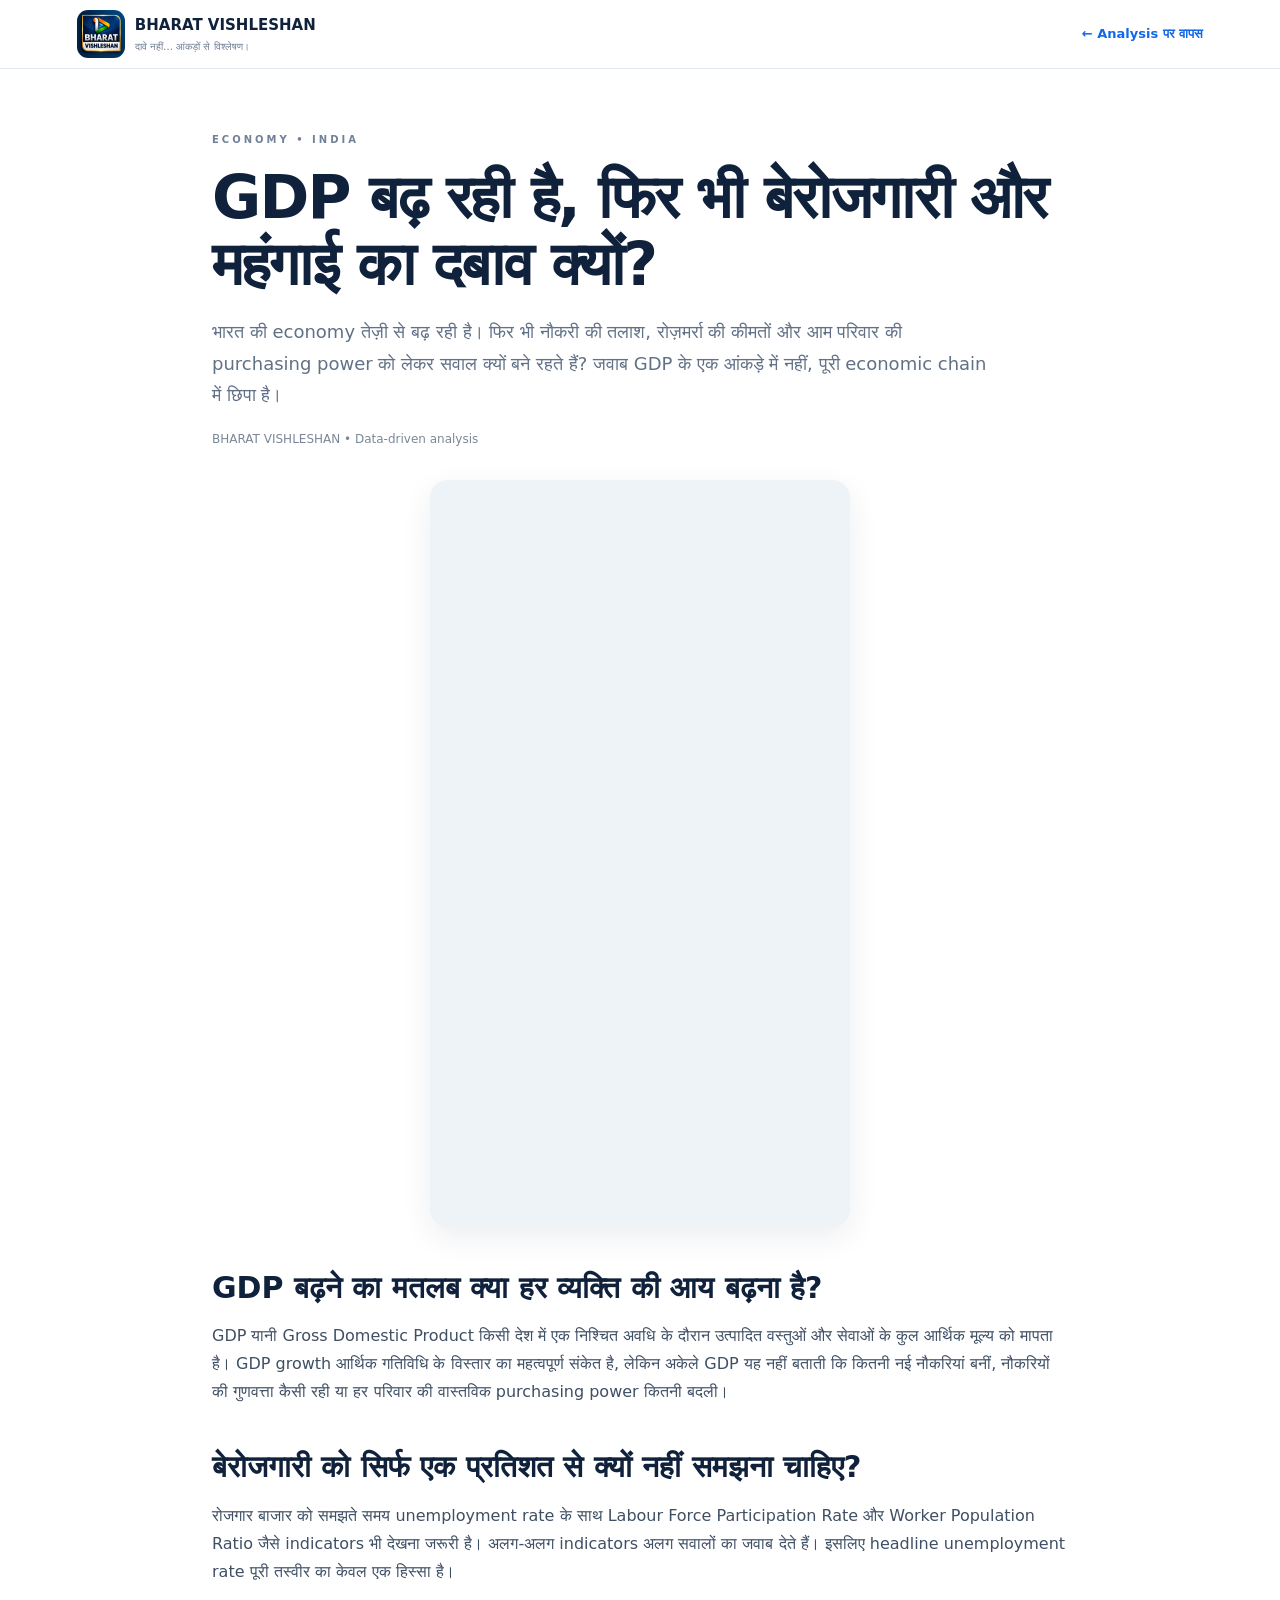
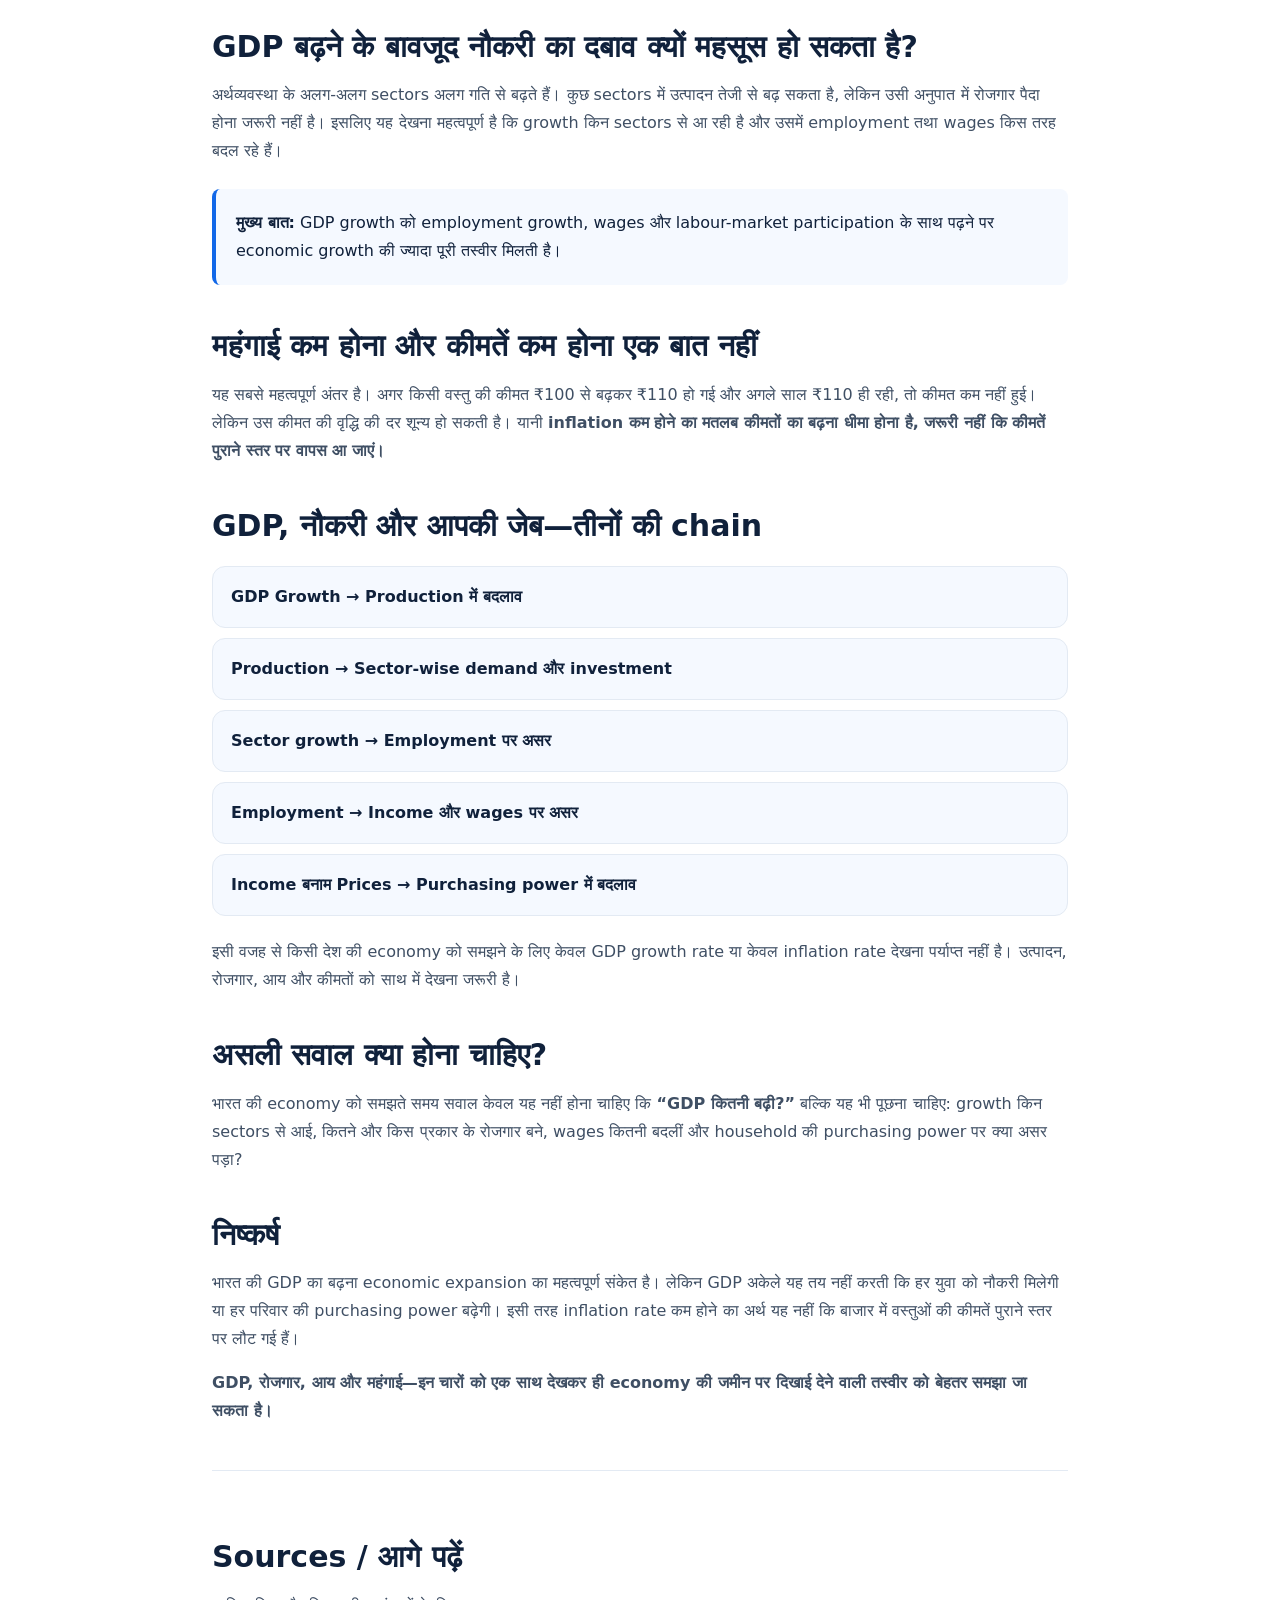
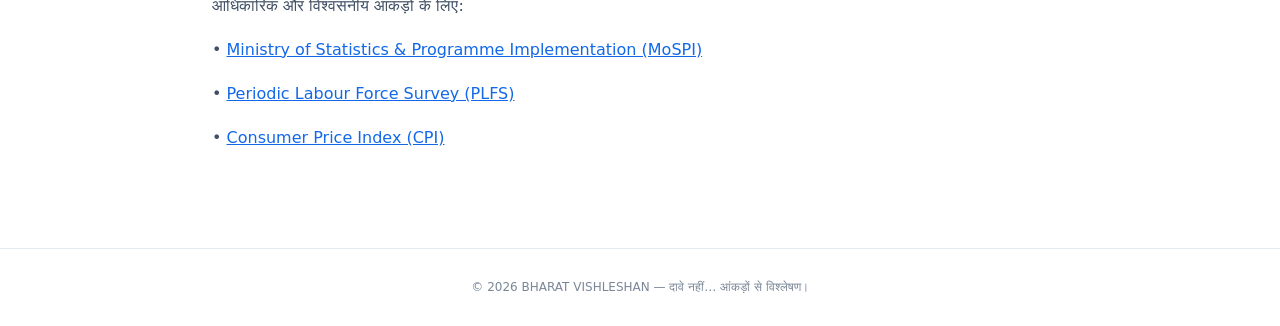
==== gdp-unemployment-inflation.html @ 2f4e39eb "Add files via upload" ====
<!doctype html>
<html lang="hi">
<head>
<meta charset="utf-8">
<meta name="viewport" content="width=device-width,initial-scale=1">
<title>GDP बढ़ रही है, फिर भी बेरोजगारी और महंगाई का दबाव क्यों? | BHARAT VISHLESHAN</title>
<meta name="description" content="भारत की GDP growth, बेरोजगारी और महंगाई के बीच के संबंध को आसान भाषा में समझिए। GDP बढ़ने के बावजूद रोजगार और आम आदमी की purchasing power पर क्या असर पड़ता है?">
<meta name="keywords" content="भारत की economy, GDP growth India, बेरोजगारी, महंगाई, GDP और unemployment, inflation India, Bharat Vishleshan">
<style>
:root{--navy:#10213b;--blue:#1268e8;--muted:#66758a;--line:#e3eaf3;--soft:#f5f9ff}
*{box-sizing:border-box}html{scroll-behavior:smooth}body{margin:0;color:var(--navy);font-family:system-ui,-apple-system,Segoe UI,Roboto,"Noto Sans Devanagari",sans-serif;line-height:1.75;background:#fff}
.nav{position:sticky;top:0;z-index:10;display:flex;align-items:center;justify-content:space-between;padding:10px 6%;background:rgba(255,255,255,.96);backdrop-filter:blur(12px);border-bottom:1px solid var(--line)}
.brand{display:flex;align-items:center;gap:10px;text-decoration:none;color:inherit}.brand img{width:48px;height:48px;object-fit:cover;border-radius:11px}.brand b{display:block;font-size:15px}.brand small{display:block;color:#718096;font-size:10px}
.back{color:var(--blue);font-size:13px;font-weight:700;text-decoration:none}
.wrap{max-width:900px;margin:auto;padding:55px 22px 80px}
.tag{font-size:10px;letter-spacing:3px;color:#718198;font-weight:850}
h1{font-size:clamp(34px,6vw,60px);line-height:1.12;letter-spacing:-1.8px;margin:12px 0 18px}
.lead{font-size:18px;color:#617187;max-width:780px}
.meta{font-size:12px;color:#7b8798;margin:18px 0 28px}
.video{margin:30px 0;border-radius:18px;overflow:hidden;background:#eef3f8;box-shadow:0 10px 30px rgba(16,35,63,.08);aspect-ratio:9/16;max-width:420px;margin-left:auto;margin-right:auto}
.video iframe{width:100%;height:100%;border:0}
h2{font-size:30px;line-height:1.25;margin:42px 0 12px}
h3{font-size:21px;margin:30px 0 8px}
p{font-size:16px;color:#3f4f64}
.chain{display:grid;gap:10px;margin:22px 0}
.chain div{padding:16px 18px;border:1px solid var(--line);border-radius:13px;background:var(--soft);font-weight:750}
.note{padding:20px;border-left:4px solid var(--blue);background:#f5f9ff;border-radius:8px;margin:24px 0}
.sources{border-top:1px solid var(--line);margin-top:45px;padding-top:25px}
.sources a{color:var(--blue);word-break:break-word}
footer{border-top:1px solid var(--line);padding:28px 6%;text-align:center;color:#7a8798;font-size:12px}
@media(max-width:600px){.wrap{padding:38px 18px 60px}h1{font-size:35px}.lead{font-size:16px}.video{width:100%}}
</style>
</head>
<body>
<header class="nav">
<a class="brand" href="../index.html"><img src="../logo.png" alt="BHARAT VISHLESHAN logo"><span><b>BHARAT VISHLESHAN</b><small>दावे नहीं… आंकड़ों से विश्लेषण।</small></span></a>
<a class="back" href="../index.html#analysis">← Analysis पर वापस</a>
</header>

<main class="wrap">
<span class="tag">ECONOMY • INDIA</span>
<h1>GDP बढ़ रही है, फिर भी बेरोजगारी और महंगाई का दबाव क्यों?</h1>
<p class="lead">भारत की economy तेज़ी से बढ़ रही है। फिर भी नौकरी की तलाश, रोज़मर्रा की कीमतों और आम परिवार की purchasing power को लेकर सवाल क्यों बने रहते हैं? जवाब GDP के एक आंकड़े में नहीं, पूरी economic chain में छिपा है।</p>
<div class="meta">BHARAT VISHLESHAN • Data-driven analysis</div>

<div class="video">
<iframe src="https://www.youtube-nocookie.com/embed/DchLDgko5l4" title="BHARAT VISHLESHAN — GDP, बेरोजगारी और महंगाई" loading="lazy" allow="accelerometer; autoplay; clipboard-write; encrypted-media; gyroscope; picture-in-picture; web-share" allowfullscreen></iframe>
</div>

<h2>GDP बढ़ने का मतलब क्या हर व्यक्ति की आय बढ़ना है?</h2>
<p>GDP यानी Gross Domestic Product किसी देश में एक निश्चित अवधि के दौरान उत्पादित वस्तुओं और सेवाओं के कुल आर्थिक मूल्य को मापता है। GDP growth आर्थिक गतिविधि के विस्तार का महत्वपूर्ण संकेत है, लेकिन अकेले GDP यह नहीं बताती कि कितनी नई नौकरियां बनीं, नौकरियों की गुणवत्ता कैसी रही या हर परिवार की वास्तविक purchasing power कितनी बदली।</p>

<h2>बेरोजगारी को सिर्फ एक प्रतिशत से क्यों नहीं समझना चाहिए?</h2>
<p>रोजगार बाजार को समझते समय unemployment rate के साथ Labour Force Participation Rate और Worker Population Ratio जैसे indicators भी देखना जरूरी है। अलग-अलग indicators अलग सवालों का जवाब देते हैं। इसलिए headline unemployment rate पूरी तस्वीर का केवल एक हिस्सा है।</p>

<h2>GDP बढ़ने के बावजूद नौकरी का दबाव क्यों महसूस हो सकता है?</h2>
<p>अर्थव्यवस्था के अलग-अलग sectors अलग गति से बढ़ते हैं। कुछ sectors में उत्पादन तेजी से बढ़ सकता है, लेकिन उसी अनुपात में रोजगार पैदा होना जरूरी नहीं है। इसलिए यह देखना महत्वपूर्ण है कि growth किन sectors से आ रही है और उसमें employment तथा wages किस तरह बदल रहे हैं।</p>

<div class="note"><strong>मुख्य बात:</strong> GDP growth को employment growth, wages और labour-market participation के साथ पढ़ने पर economic growth की ज्यादा पूरी तस्वीर मिलती है।</div>

<h2>महंगाई कम होना और कीमतें कम होना एक बात नहीं</h2>
<p>यह सबसे महत्वपूर्ण अंतर है। अगर किसी वस्तु की कीमत ₹100 से बढ़कर ₹110 हो गई और अगले साल ₹110 ही रही, तो कीमत कम नहीं हुई। लेकिन उस कीमत की वृद्धि की दर शून्य हो सकती है। यानी <strong>inflation कम होने का मतलब कीमतों का बढ़ना धीमा होना है, जरूरी नहीं कि कीमतें पुराने स्तर पर वापस आ जाएं।</strong></p>

<h2>GDP, नौकरी और आपकी जेब—तीनों की chain</h2>
<div class="chain">
<div>GDP Growth → Production में बदलाव</div>
<div>Production → Sector-wise demand और investment</div>
<div>Sector growth → Employment पर असर</div>
<div>Employment → Income और wages पर असर</div>
<div>Income बनाम Prices → Purchasing power में बदलाव</div>
</div>

<p>इसी वजह से किसी देश की economy को समझने के लिए केवल GDP growth rate या केवल inflation rate देखना पर्याप्त नहीं है। उत्पादन, रोजगार, आय और कीमतों को साथ में देखना जरूरी है।</p>

<h2>असली सवाल क्या होना चाहिए?</h2>
<p>भारत की economy को समझते समय सवाल केवल यह नहीं होना चाहिए कि <strong>“GDP कितनी बढ़ी?”</strong> बल्कि यह भी पूछना चाहिए: growth किन sectors से आई, कितने और किस प्रकार के रोजगार बने, wages कितनी बदलीं और household की purchasing power पर क्या असर पड़ा?</p>

<h2>निष्कर्ष</h2>
<p>भारत की GDP का बढ़ना economic expansion का महत्वपूर्ण संकेत है। लेकिन GDP अकेले यह तय नहीं करती कि हर युवा को नौकरी मिलेगी या हर परिवार की purchasing power बढ़ेगी। इसी तरह inflation rate कम होने का अर्थ यह नहीं कि बाजार में वस्तुओं की कीमतें पुराने स्तर पर लौट गई हैं।</p>
<p><strong>GDP, रोजगार, आय और महंगाई—इन चारों को एक साथ देखकर ही economy की जमीन पर दिखाई देने वाली तस्वीर को बेहतर समझा जा सकता है।</strong></p>

<div class="sources">
<h2>Sources / आगे पढ़ें</h2>
<p>आधिकारिक और विश्वसनीय आंकड़ों के लिए:</p>
<p>• <a href="https://www.mospi.gov.in/" target="_blank" rel="noopener">Ministry of Statistics & Programme Implementation (MoSPI)</a></p>
<p>• <a href="https://www.mospi.gov.in/periodic-labour-force-survey-plfs" target="_blank" rel="noopener">Periodic Labour Force Survey (PLFS)</a></p>
<p>• <a href="https://www.mospi.gov.in/cpi" target="_blank" rel="noopener">Consumer Price Index (CPI)</a></p>
</div>
</main>

<footer>© 2026 BHARAT VISHLESHAN — दावे नहीं… आंकड़ों से विश्लेषण।</footer>
</body>
</html>
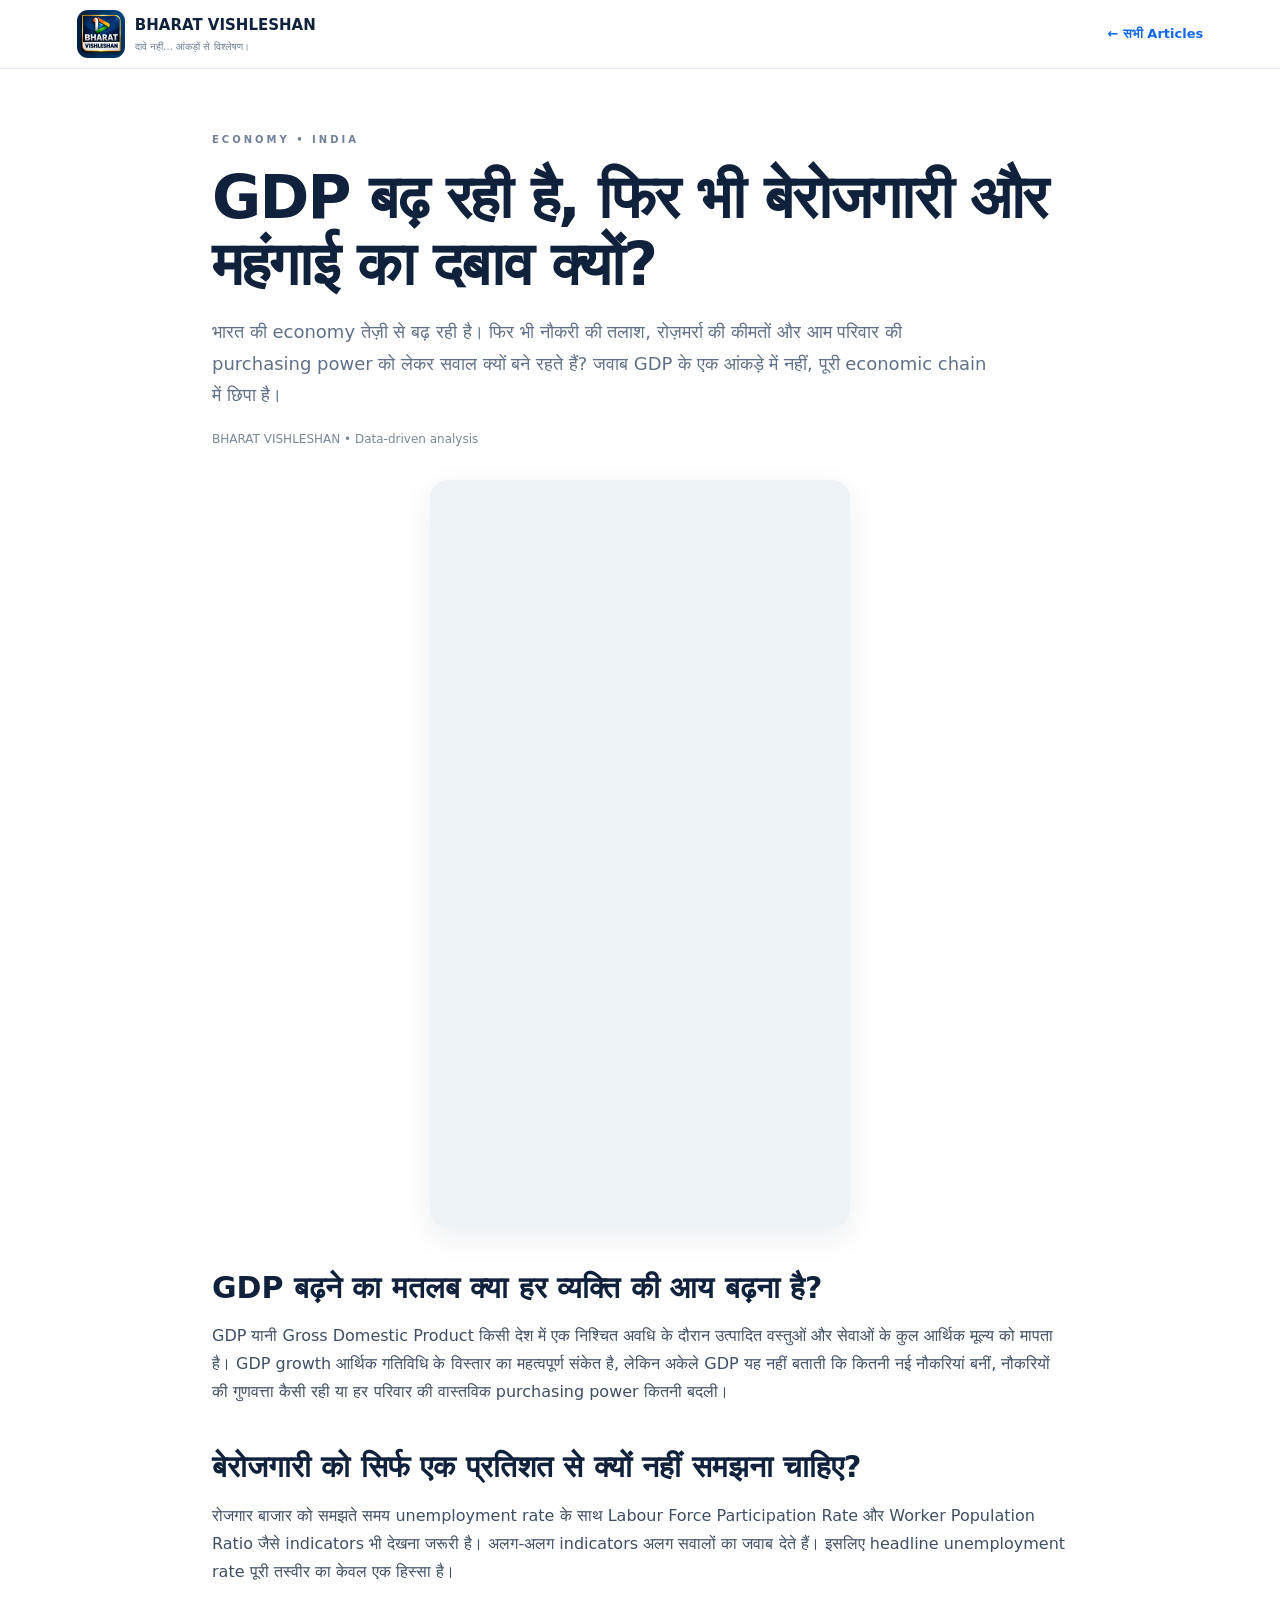
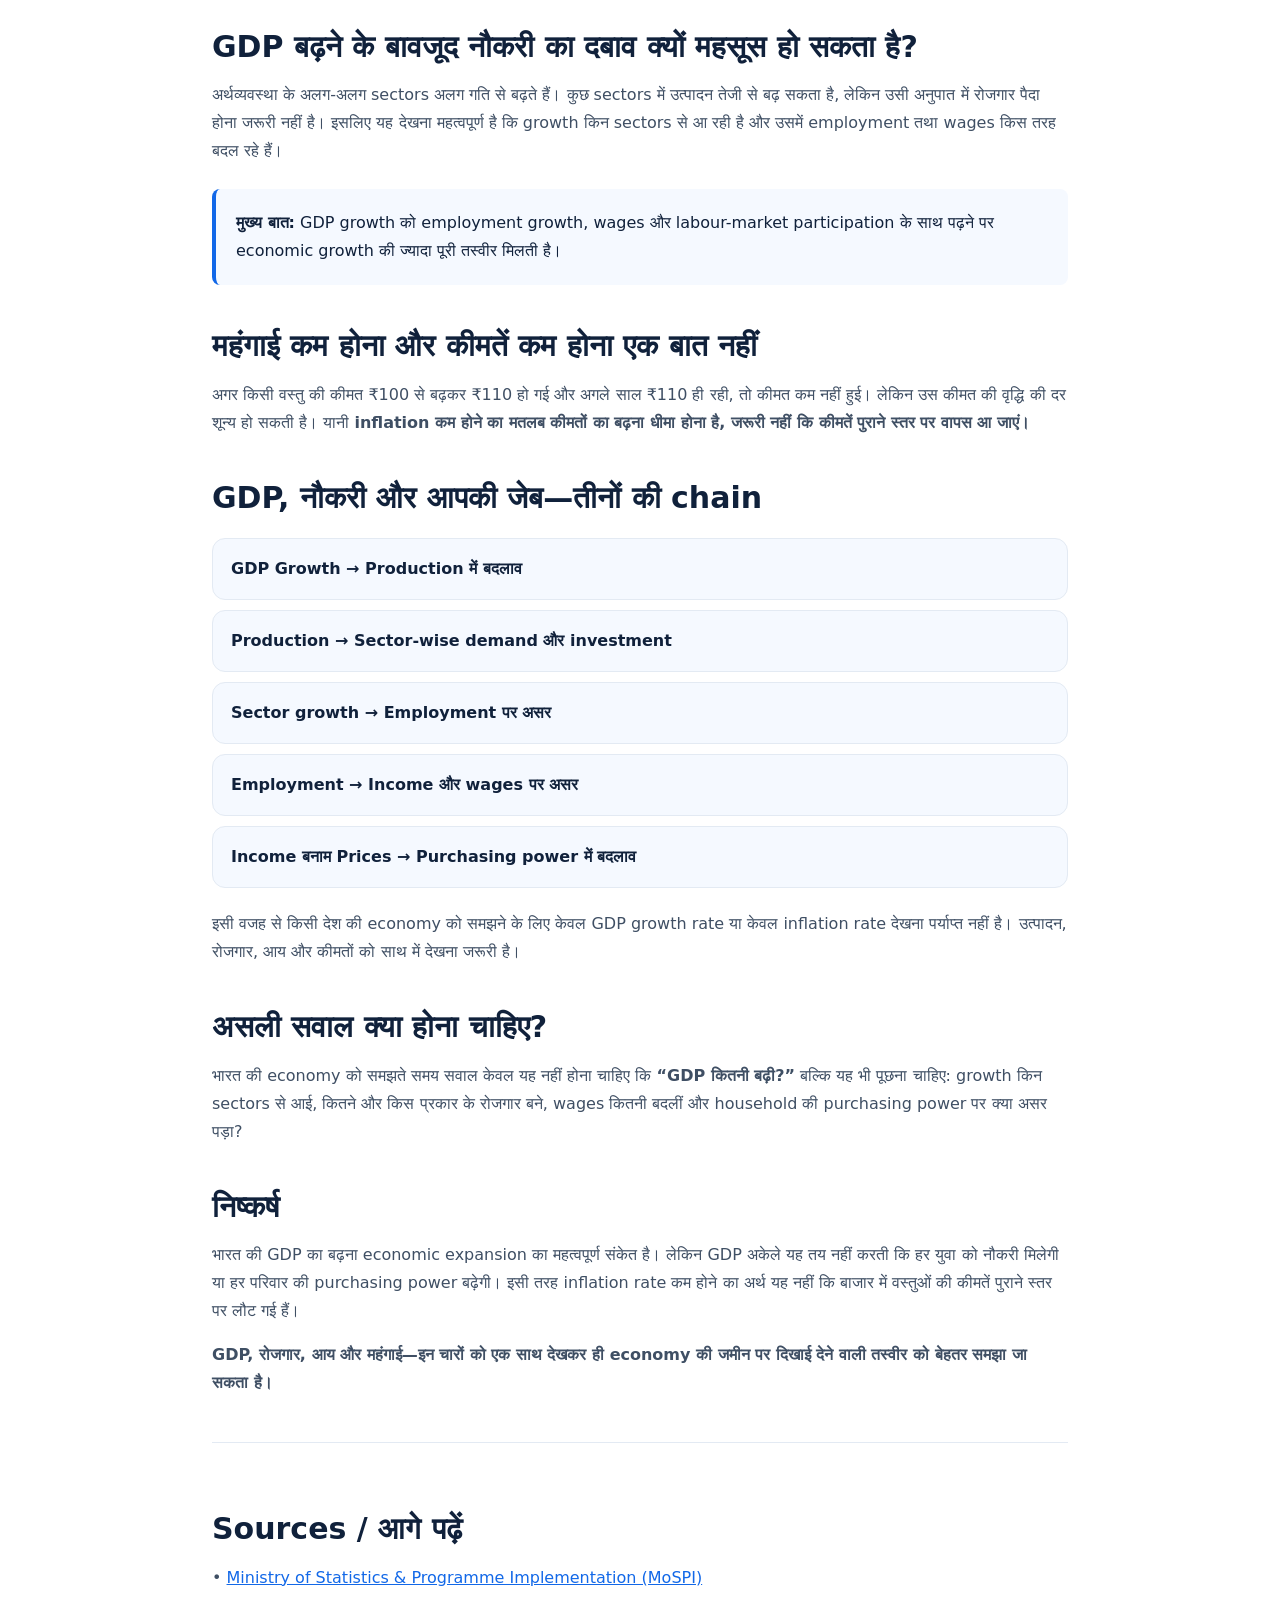
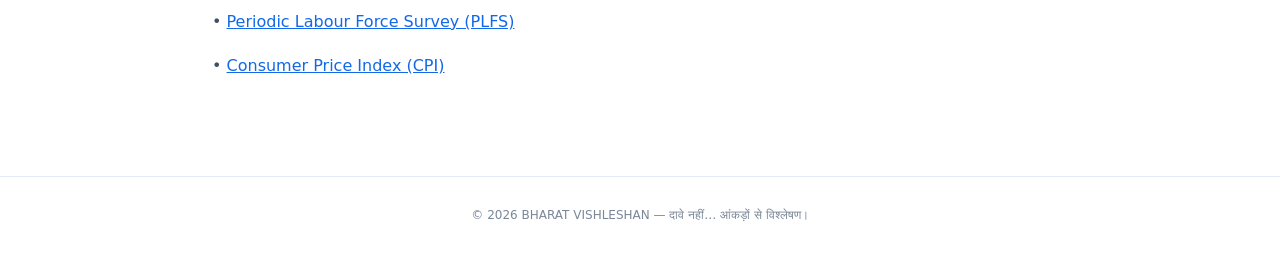
==== commit 488ed1fd: "Add files via upload" ====
--- a/gdp-unemployment-inflation.html
+++ b/gdp-unemployment-inflation.html
@@ -1,10 +1,9 @@
 <!doctype html>
 <html lang="hi">
 <head>
-<meta charset="utf-8">
-<meta name="viewport" content="width=device-width,initial-scale=1">
+<meta charset="utf-8"><meta name="viewport" content="width=device-width,initial-scale=1">
 <title>GDP बढ़ रही है, फिर भी बेरोजगारी और महंगाई का दबाव क्यों? | BHARAT VISHLESHAN</title>
-<meta name="description" content="भारत की GDP growth, बेरोजगारी और महंगाई के बीच के संबंध को आसान भाषा में समझिए। GDP बढ़ने के बावजूद रोजगार और आम आदमी की purchasing power पर क्या असर पड़ता है?">
+<meta name="description" content="भारत की GDP growth, बेरोजगारी और महंगाई के बीच के संबंध को आसान भाषा में समझिए।">
 <meta name="keywords" content="भारत की economy, GDP growth India, बेरोजगारी, महंगाई, GDP और unemployment, inflation India, Bharat Vishleshan">
 <style>
 :root{--navy:#10213b;--blue:#1268e8;--muted:#66758a;--line:#e3eaf3;--soft:#f5f9ff}
@@ -14,80 +13,37 @@
 .back{color:var(--blue);font-size:13px;font-weight:700;text-decoration:none}
 .wrap{max-width:900px;margin:auto;padding:55px 22px 80px}
 .tag{font-size:10px;letter-spacing:3px;color:#718198;font-weight:850}
-h1{font-size:clamp(34px,6vw,60px);line-height:1.12;letter-spacing:-1.8px;margin:12px 0 18px}
-.lead{font-size:18px;color:#617187;max-width:780px}
-.meta{font-size:12px;color:#7b8798;margin:18px 0 28px}
-.video{margin:30px 0;border-radius:18px;overflow:hidden;background:#eef3f8;box-shadow:0 10px 30px rgba(16,35,63,.08);aspect-ratio:9/16;max-width:420px;margin-left:auto;margin-right:auto}
-.video iframe{width:100%;height:100%;border:0}
-h2{font-size:30px;line-height:1.25;margin:42px 0 12px}
-h3{font-size:21px;margin:30px 0 8px}
-p{font-size:16px;color:#3f4f64}
-.chain{display:grid;gap:10px;margin:22px 0}
-.chain div{padding:16px 18px;border:1px solid var(--line);border-radius:13px;background:var(--soft);font-weight:750}
-.note{padding:20px;border-left:4px solid var(--blue);background:#f5f9ff;border-radius:8px;margin:24px 0}
-.sources{border-top:1px solid var(--line);margin-top:45px;padding-top:25px}
-.sources a{color:var(--blue);word-break:break-word}
+h1{font-size:clamp(34px,6vw,60px);line-height:1.12;letter-spacing:-1.8px;margin:12px 0 18px}.lead{font-size:18px;color:#617187;max-width:780px}.meta{font-size:12px;color:#7b8798;margin:18px 0 28px}
+.video{margin:30px auto;border-radius:18px;overflow:hidden;background:#eef3f8;box-shadow:0 10px 30px rgba(16,35,63,.08);aspect-ratio:9/16;max-width:420px}.video iframe{width:100%;height:100%;border:0}
+h2{font-size:30px;line-height:1.25;margin:42px 0 12px}p{font-size:16px;color:#3f4f64}.chain{display:grid;gap:10px;margin:22px 0}.chain div{padding:16px 18px;border:1px solid var(--line);border-radius:13px;background:var(--soft);font-weight:750}
+.note{padding:20px;border-left:4px solid var(--blue);background:#f5f9ff;border-radius:8px;margin:24px 0}.sources{border-top:1px solid var(--line);margin-top:45px;padding-top:25px}.sources a{color:var(--blue);word-break:break-word}
 footer{border-top:1px solid var(--line);padding:28px 6%;text-align:center;color:#7a8798;font-size:12px}
-@media(max-width:600px){.wrap{padding:38px 18px 60px}h1{font-size:35px}.lead{font-size:16px}.video{width:100%}}
-</style>
-</head>
+</style></head>
 <body>
-<header class="nav">
-<a class="brand" href="../index.html"><img src="../logo.png" alt="BHARAT VISHLESHAN logo"><span><b>BHARAT VISHLESHAN</b><small>दावे नहीं… आंकड़ों से विश्लेषण।</small></span></a>
-<a class="back" href="../index.html#analysis">← Analysis पर वापस</a>
-</header>
-
+<header class="nav"><a class="brand" href="../index.html"><img src="../logo.png" alt="BHARAT VISHLESHAN logo"><span><b>BHARAT VISHLESHAN</b><small>दावे नहीं… आंकड़ों से विश्लेषण।</small></span></a><a class="back" href="index.html">← सभी Articles</a></header>
 <main class="wrap">
 <span class="tag">ECONOMY • INDIA</span>
 <h1>GDP बढ़ रही है, फिर भी बेरोजगारी और महंगाई का दबाव क्यों?</h1>
 <p class="lead">भारत की economy तेज़ी से बढ़ रही है। फिर भी नौकरी की तलाश, रोज़मर्रा की कीमतों और आम परिवार की purchasing power को लेकर सवाल क्यों बने रहते हैं? जवाब GDP के एक आंकड़े में नहीं, पूरी economic chain में छिपा है।</p>
 <div class="meta">BHARAT VISHLESHAN • Data-driven analysis</div>
-
-<div class="video">
-<iframe src="https://www.youtube-nocookie.com/embed/DchLDgko5l4" title="BHARAT VISHLESHAN — GDP, बेरोजगारी और महंगाई" loading="lazy" allow="accelerometer; autoplay; clipboard-write; encrypted-media; gyroscope; picture-in-picture; web-share" allowfullscreen></iframe>
-</div>
-
+<div class="video"><iframe src="https://www.youtube-nocookie.com/embed/DchLDgko5l4" title="BHARAT VISHLESHAN — GDP, बेरोजगारी और महंगाई" loading="lazy" allow="accelerometer; autoplay; clipboard-write; encrypted-media; gyroscope; picture-in-picture; web-share" allowfullscreen></iframe></div>
 <h2>GDP बढ़ने का मतलब क्या हर व्यक्ति की आय बढ़ना है?</h2>
 <p>GDP यानी Gross Domestic Product किसी देश में एक निश्चित अवधि के दौरान उत्पादित वस्तुओं और सेवाओं के कुल आर्थिक मूल्य को मापता है। GDP growth आर्थिक गतिविधि के विस्तार का महत्वपूर्ण संकेत है, लेकिन अकेले GDP यह नहीं बताती कि कितनी नई नौकरियां बनीं, नौकरियों की गुणवत्ता कैसी रही या हर परिवार की वास्तविक purchasing power कितनी बदली।</p>
-
 <h2>बेरोजगारी को सिर्फ एक प्रतिशत से क्यों नहीं समझना चाहिए?</h2>
 <p>रोजगार बाजार को समझते समय unemployment rate के साथ Labour Force Participation Rate और Worker Population Ratio जैसे indicators भी देखना जरूरी है। अलग-अलग indicators अलग सवालों का जवाब देते हैं। इसलिए headline unemployment rate पूरी तस्वीर का केवल एक हिस्सा है।</p>
-
 <h2>GDP बढ़ने के बावजूद नौकरी का दबाव क्यों महसूस हो सकता है?</h2>
 <p>अर्थव्यवस्था के अलग-अलग sectors अलग गति से बढ़ते हैं। कुछ sectors में उत्पादन तेजी से बढ़ सकता है, लेकिन उसी अनुपात में रोजगार पैदा होना जरूरी नहीं है। इसलिए यह देखना महत्वपूर्ण है कि growth किन sectors से आ रही है और उसमें employment तथा wages किस तरह बदल रहे हैं।</p>
-
 <div class="note"><strong>मुख्य बात:</strong> GDP growth को employment growth, wages और labour-market participation के साथ पढ़ने पर economic growth की ज्यादा पूरी तस्वीर मिलती है।</div>
-
 <h2>महंगाई कम होना और कीमतें कम होना एक बात नहीं</h2>
-<p>यह सबसे महत्वपूर्ण अंतर है। अगर किसी वस्तु की कीमत ₹100 से बढ़कर ₹110 हो गई और अगले साल ₹110 ही रही, तो कीमत कम नहीं हुई। लेकिन उस कीमत की वृद्धि की दर शून्य हो सकती है। यानी <strong>inflation कम होने का मतलब कीमतों का बढ़ना धीमा होना है, जरूरी नहीं कि कीमतें पुराने स्तर पर वापस आ जाएं।</strong></p>
-
+<p>अगर किसी वस्तु की कीमत ₹100 से बढ़कर ₹110 हो गई और अगले साल ₹110 ही रही, तो कीमत कम नहीं हुई। लेकिन उस कीमत की वृद्धि की दर शून्य हो सकती है। यानी <strong>inflation कम होने का मतलब कीमतों का बढ़ना धीमा होना है, जरूरी नहीं कि कीमतें पुराने स्तर पर वापस आ जाएं।</strong></p>
 <h2>GDP, नौकरी और आपकी जेब—तीनों की chain</h2>
-<div class="chain">
-<div>GDP Growth → Production में बदलाव</div>
-<div>Production → Sector-wise demand और investment</div>
-<div>Sector growth → Employment पर असर</div>
-<div>Employment → Income और wages पर असर</div>
-<div>Income बनाम Prices → Purchasing power में बदलाव</div>
-</div>
-
+<div class="chain"><div>GDP Growth → Production में बदलाव</div><div>Production → Sector-wise demand और investment</div><div>Sector growth → Employment पर असर</div><div>Employment → Income और wages पर असर</div><div>Income बनाम Prices → Purchasing power में बदलाव</div></div>
 <p>इसी वजह से किसी देश की economy को समझने के लिए केवल GDP growth rate या केवल inflation rate देखना पर्याप्त नहीं है। उत्पादन, रोजगार, आय और कीमतों को साथ में देखना जरूरी है।</p>
-
 <h2>असली सवाल क्या होना चाहिए?</h2>
 <p>भारत की economy को समझते समय सवाल केवल यह नहीं होना चाहिए कि <strong>“GDP कितनी बढ़ी?”</strong> बल्कि यह भी पूछना चाहिए: growth किन sectors से आई, कितने और किस प्रकार के रोजगार बने, wages कितनी बदलीं और household की purchasing power पर क्या असर पड़ा?</p>
-
 <h2>निष्कर्ष</h2>
 <p>भारत की GDP का बढ़ना economic expansion का महत्वपूर्ण संकेत है। लेकिन GDP अकेले यह तय नहीं करती कि हर युवा को नौकरी मिलेगी या हर परिवार की purchasing power बढ़ेगी। इसी तरह inflation rate कम होने का अर्थ यह नहीं कि बाजार में वस्तुओं की कीमतें पुराने स्तर पर लौट गई हैं।</p>
 <p><strong>GDP, रोजगार, आय और महंगाई—इन चारों को एक साथ देखकर ही economy की जमीन पर दिखाई देने वाली तस्वीर को बेहतर समझा जा सकता है।</strong></p>
-
-<div class="sources">
-<h2>Sources / आगे पढ़ें</h2>
-<p>आधिकारिक और विश्वसनीय आंकड़ों के लिए:</p>
-<p>• <a href="https://www.mospi.gov.in/" target="_blank" rel="noopener">Ministry of Statistics & Programme Implementation (MoSPI)</a></p>
-<p>• <a href="https://www.mospi.gov.in/periodic-labour-force-survey-plfs" target="_blank" rel="noopener">Periodic Labour Force Survey (PLFS)</a></p>
-<p>• <a href="https://www.mospi.gov.in/cpi" target="_blank" rel="noopener">Consumer Price Index (CPI)</a></p>
-</div>
-</main>
-
-<footer>© 2026 BHARAT VISHLESHAN — दावे नहीं… आंकड़ों से विश्लेषण।</footer>
-</body>
-</html>
+<div class="sources"><h2>Sources / आगे पढ़ें</h2><p>• <a href="https://www.mospi.gov.in/" target="_blank" rel="noopener">Ministry of Statistics & Programme Implementation (MoSPI)</a></p><p>• <a href="https://www.mospi.gov.in/periodic-labour-force-survey-plfs" target="_blank" rel="noopener">Periodic Labour Force Survey (PLFS)</a></p><p>• <a href="https://www.mospi.gov.in/cpi" target="_blank" rel="noopener">Consumer Price Index (CPI)</a></p></div>
+</main><footer>© 2026 BHARAT VISHLESHAN — दावे नहीं… आंकड़ों से विश्लेषण।</footer>
+</body></html>
